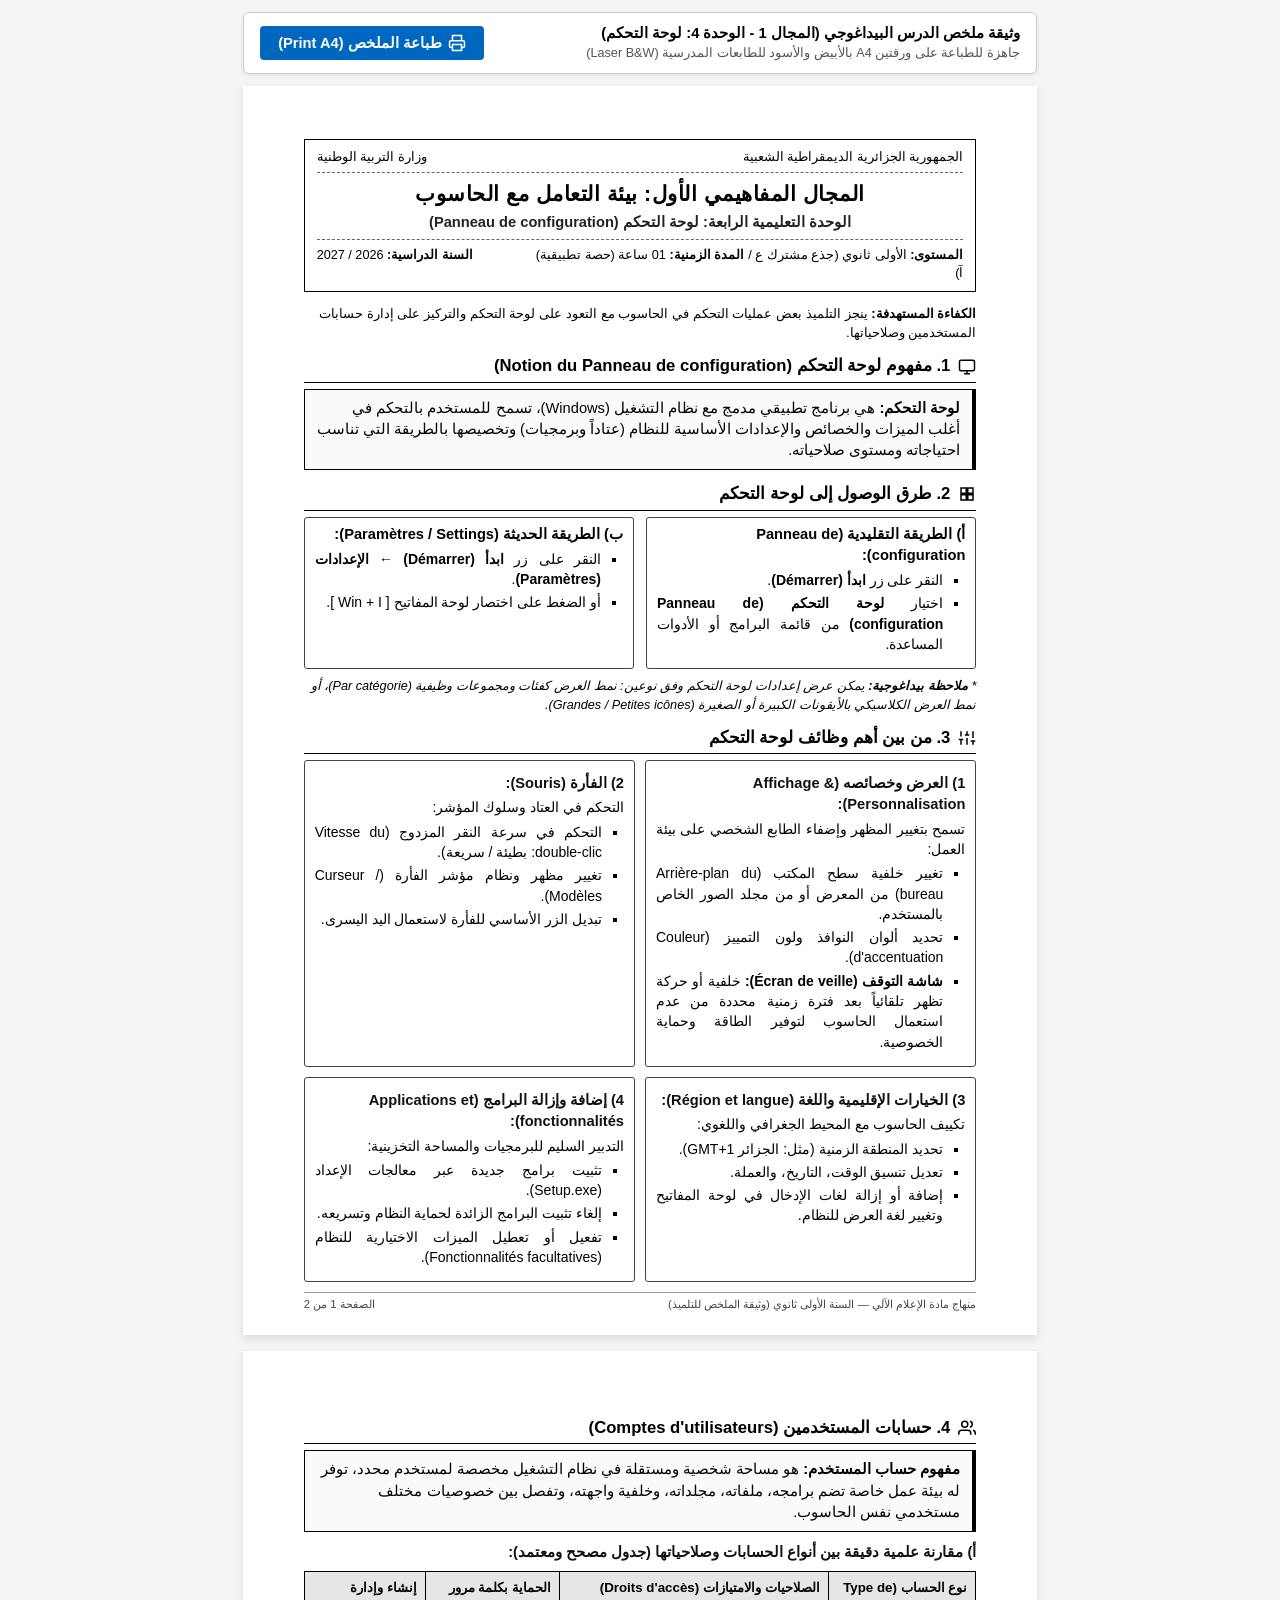
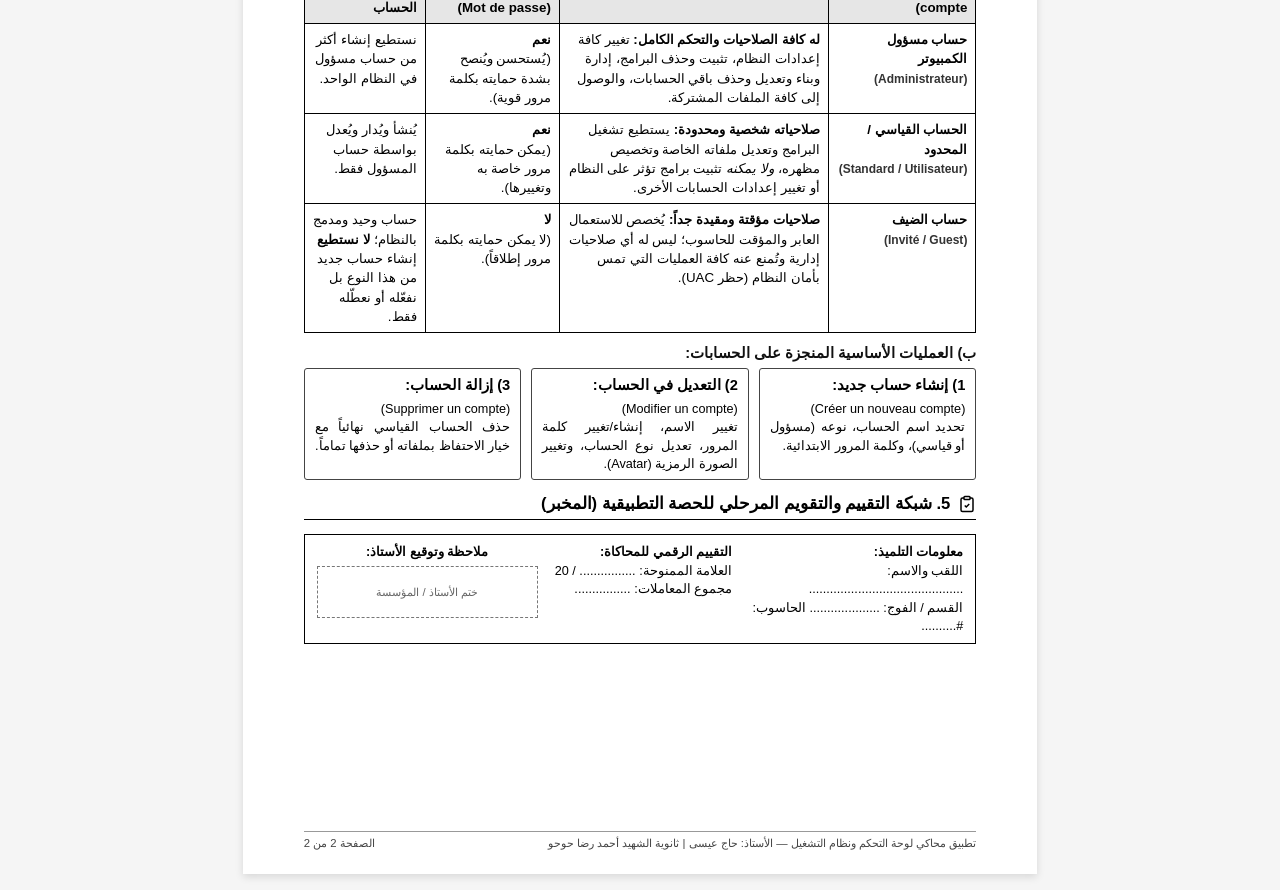
==== summary.html @ 5f7cdded "Major Upgrade: Dynamic Weighted Scoring Engine & 2-Page Printable Summary Sheet (summary.html)" ====
<!DOCTYPE html>
<html lang="ar" dir="rtl">
<head>
    <meta charset="UTF-8">
    <meta name="viewport" content="width=device-width, initial-scale=1.0">
    <title>ملخص الدرس: لوحة التحكم (Panneau de configuration) — السنة الأولى ثانوي</title>
    <style>
        /* Base Screen & Print Typography */
        *, *::before, *::after {
            box-sizing: border-box;
            margin: 0;
            padding: 0;
        }

        body {
            font-family: -apple-system, BlinkMacSystemFont, "Segoe UI", Roboto, "Cairo", "Tahoma", sans-serif;
            font-size: 11pt;
            line-height: 1.45;
            color: #000;
            background: #f5f5f5;
            direction: rtl;
        }

        .no-print-toolbar {
            max-width: 210mm;
            margin: 12px auto;
            padding: 10px 16px;
            background: #fff;
            border: 1px solid #ccc;
            border-radius: 6px;
            display: flex;
            align-items: center;
            justify-content: space-between;
            gap: 12px;
            box-shadow: 0 2px 5px rgba(0,0,0,0.08);
        }

        .btn-print {
            background: #0067C0;
            color: #fff;
            border: none;
            padding: 8px 18px;
            font-size: 11pt;
            font-weight: 600;
            border-radius: 4px;
            cursor: pointer;
            display: inline-flex;
            align-items: center;
            gap: 6px;
        }
        .btn-print:hover {
            background: #005299;
        }

        .page-container {
            width: 210mm;
            min-height: 297mm;
            margin: 0 auto 16px auto;
            background: #fff;
            padding: 14mm 16mm;
            box-shadow: 0 3px 8px rgba(0,0,0,0.12);
            position: relative;
        }

        /* Header Layout */
        .doc-header {
            border: 1.5px solid #000;
            padding: 8px 12px;
            margin-bottom: 12px;
        }

        .header-top {
            display: flex;
            justify-content: space-between;
            align-items: center;
            border-bottom: 1px dashed #666;
            padding-bottom: 6px;
            margin-bottom: 6px;
            font-size: 9.5pt;
        }

        .header-main {
            text-align: center;
        }

        .doc-title {
            font-size: 16pt;
            font-weight: 800;
            letter-spacing: 0.5px;
            margin-bottom: 2px;
        }

        .doc-subtitle {
            font-size: 11pt;
            font-weight: 600;
            color: #222;
        }

        .header-meta {
            display: grid;
            grid-template-columns: 1fr 1fr 1fr;
            margin-top: 6px;
            padding-top: 6px;
            border-top: 1px dashed #666;
            font-size: 9.5pt;
        }

        /* Section Headings */
        h2.sec-title {
            font-size: 12.5pt;
            font-weight: 700;
            border-bottom: 1.5px solid #000;
            padding-bottom: 3px;
            margin: 12px 0 6px 0;
            display: flex;
            align-items: center;
            gap: 8px;
        }

        h2.sec-title svg {
            width: 18px;
            height: 18px;
            flex-shrink: 0;
        }

        h3.sub-title {
            font-size: 11pt;
            font-weight: 700;
            margin: 6px 0 3px 0;
            color: #111;
        }

        p, li {
            font-size: 10.5pt;
            text-align: justify;
        }

        ul {
            list-style-type: square;
            padding-right: 22px;
            margin: 4px 0 8px 0;
        }

        li {
            margin-bottom: 3px;
        }

        /* Clean Laser-Friendly Grid & Boxes */
        .definition-box {
            border: 1px solid #000;
            border-right: 4px solid #000;
            padding: 8px 12px;
            margin-bottom: 10px;
            background: #fafafa;
        }

        .two-cols {
            display: grid;
            grid-template-columns: 1fr 1fr;
            gap: 12px;
            margin-bottom: 8px;
        }

        .bordered-card {
            border: 1px solid #444;
            padding: 6px 10px;
            border-radius: 3px;
        }

        /* High-Contrast B&W Table */
        table.curriculum-table {
            width: 100%;
            border-collapse: collapse;
            margin: 8px 0 10px 0;
            font-size: 10pt;
        }

        table.curriculum-table th,
        table.curriculum-table td {
            border: 1px solid #000;
            padding: 6px 8px;
            text-align: right;
            vertical-align: top;
        }

        table.curriculum-table th {
            background: #e6e6e6;
            font-weight: 700;
            color: #000;
        }

        .highlight-col {
            font-weight: 700;
        }

        .tag-badge {
            display: inline-block;
            border: 1px solid #000;
            padding: 1px 6px;
            font-size: 8.5pt;
            font-weight: bold;
            border-radius: 2px;
            margin-left: 4px;
        }

        /* Evaluation / Stamp Footer Block */
        .eval-footer-box {
            border: 1.5px solid #000;
            margin-top: 14px;
            padding: 8px 12px;
            display: grid;
            grid-template-columns: 1.2fr 1fr 1.2fr;
            gap: 10px;
            font-size: 9.5pt;
        }

        .eval-footer-box div {
            min-height: 52px;
        }

        .page-footer-note {
            position: absolute;
            bottom: 6mm;
            left: 16mm;
            right: 16mm;
            display: flex;
            justify-content: space-between;
            font-size: 8.5pt;
            color: #444;
            border-top: 1px solid #999;
            padding-top: 3px;
        }

        /* Print Media Styles (Max 2 pages A4 portrait strictly) */
        @media print {
            body {
                background: #fff;
                color: #000;
            }
            .no-print-toolbar {
                display: none !important;
            }
            .page-container {
                width: 100% !important;
                min-height: auto !important;
                margin: 0 !important;
                padding: 10mm 12mm !important;
                box-shadow: none !important;
                border: none !important;
            }
            .page-break {
                page-break-before: always !important;
                break-before: page !important;
            }
            @page {
                size: A4 portrait;
                margin: 10mm 12mm;
            }
        }
    </style>
</head>
<body>

    <!-- No-Print Toolbar for Browser Preview -->
    <div class="no-print-toolbar">
        <div>
            <strong>وثيقة ملخص الدرس البيداغوجي (المجال 1 - الوحدة 4: لوحة التحكم)</strong>
            <span style="font-size:9.5pt;color:#555;display:block">جاهزة للطباعة على ورقتين A4 بالأبيض والأسود للطابعات المدرسية (Laser B&W)</span>
        </div>
        <button type="button" class="btn-print" onclick="window.print()">
            <svg width="18" height="18" viewBox="0 0 24 24" fill="none" stroke="currentColor" stroke-width="2">
                <path d="M6 9V2h12v7M6 18H4a2 2 0 01-2-2v-5a2 2 0 012-2h16a2 2 0 012 2v5a2 2 0 01-2 2h-2"/>
                <path d="M6 14h12v8H6z"/>
            </svg>
            طباعة الملخص (Print A4)
        </button>
    </div>

    <!-- ==================== PAGE 1 ==================== -->
    <div class="page-container">

        <!-- Official Header -->
        <header class="doc-header">
            <div class="header-top">
                <span>الجمهورية الجزائرية الديمقراطية الشعبية</span>
                <span>وزارة التربية الوطنية</span>
            </div>
            <div class="header-main">
                <h1 class="doc-title">المجال المفاهيمي الأول: بيئة التعامل مع الحاسوب</h1>
                <div class="doc-subtitle">الوحدة التعليمية الرابعة: لوحة التحكم (Panneau de configuration)</div>
            </div>
            <div class="header-meta">
                <div><strong>المستوى:</strong> الأولى ثانوي (جذع مشترك ع / آ)</div>
                <div style="text-align:center"><strong>المدة الزمنية:</strong> 01 ساعة (حصة تطبيقية)</div>
                <div style="text-align:left"><strong>السنة الدراسية:</strong> 2026 / 2027</div>
            </div>
        </header>

        <!-- Competency -->
        <div style="font-size:10pt;margin-bottom:8px">
            <strong>الكفاءة المستهدفة:</strong> ينجز التلميذ بعض عمليات التحكم في الحاسوب مع التعود على لوحة التحكم والتركيز على إدارة حسابات المستخدمين وصلاحياتها.
        </div>

        <!-- 1. Notion -->
        <h2 class="sec-title">
            <!-- Inline Crisp SVG: Computer Settings -->
            <svg viewBox="0 0 24 24" fill="none" stroke="#000" stroke-width="2">
                <rect x="2" y="3" width="20" height="14" rx="2"/>
                <line x1="8" y1="21" x2="16" y2="21"/>
                <line x1="12" y1="17" x2="12" y2="21"/>
            </svg>
            1. مفهوم لوحة التحكم (Notion du Panneau de configuration)
        </h2>
        <div class="definition-box">
            <strong>لوحة التحكم:</strong> هي برنامج تطبيقي مدمج مع نظام التشغيل (Windows)، تسمح للمستخدم بالتحكم في أغلب الميزات والخصائص والإعدادات الأساسية للنظام (عتاداً وبرمجيات) وتخصيصها بالطريقة التي تناسب احتياجاته ومستوى صلاحياته.
        </div>

        <!-- 2. Ways to access -->
        <h2 class="sec-title">
            <!-- Inline Crisp SVG: Start Menu / Control -->
            <svg viewBox="0 0 24 24" fill="none" stroke="#000" stroke-width="2">
                <path d="M4 4h7v7H4zM13 4h7v7h-7zM4 13h7v7H4zM13 13h7v7h-7z"/>
            </svg>
            2. طرق الوصول إلى لوحة التحكم
        </h2>
        <div class="two-cols">
            <div class="bordered-card">
                <strong>أ) الطريقة التقليدية (Panneau de configuration):</strong>
                <ul>
                    <li>النقر على زر <strong>ابدأ (Démarrer)</strong>.</li>
                    <li>اختيار <strong>لوحة التحكم (Panneau de configuration)</strong> من قائمة البرامج أو الأدوات المساعدة.</li>
                </ul>
            </div>
            <div class="bordered-card">
                <strong>ب) الطريقة الحديثة (Paramètres / Settings):</strong>
                <ul>
                    <li>النقر على زر <strong>ابدأ (Démarrer)</strong> ← <strong>الإعدادات (Paramètres)</strong>.</li>
                    <li>أو الضغط على اختصار لوحة المفاتيح <bdi dir="ltr">[ Win + I ]</bdi>.</li>
                </ul>
            </div>
        </div>
        <div style="font-size:9.5pt;font-style:italic;margin-bottom:8px">
            * <strong>ملاحظة بيداغوجية:</strong> يمكن عرض إعدادات لوحة التحكم وفق نوعين: نمط العرض كفئات ومجموعات وظيفية (Par catégorie)، أو نمط العرض الكلاسيكي بالأيقونات الكبيرة أو الصغيرة (Grandes / Petites icônes).
        </div>

        <!-- 3. Main Functions -->
        <h2 class="sec-title">
            <!-- Inline Crisp SVG: Sliders / Tuning -->
            <svg viewBox="0 0 24 24" fill="none" stroke="#000" stroke-width="2">
                <line x1="4" y1="21" x2="4" y2="14"/><line x1="4" y1="10" x2="4" y2="3"/>
                <line x1="12" y1="21" x2="12" y2="12"/><line x1="12" y1="8" x2="12" y2="3"/>
                <line x1="20" y1="21" x2="20" y2="16"/><line x1="20" y1="12" x2="20" y2="3"/>
                <line x1="1" y1="14" x2="7" y2="14"/><line x1="9" y1="8" x2="15" y2="8"/>
                <line x1="17" y1="16" x2="23" y2="16"/>
            </svg>
            3. من بين أهم وظائف لوحة التحكم
        </h2>

        <div style="display:grid;grid-template-columns:1fr 1fr;gap:10px">
            <div class="bordered-card">
                <h3 class="sub-title">1) العرض وخصائصه (Affichage & Personnalisation):</h3>
                <p>تسمح بتغيير المظهر وإضفاء الطابع الشخصي على بيئة العمل:</p>
                <ul>
                    <li>تغيير خلفية سطح المكتب (Arrière-plan du bureau) من المعرض أو من مجلد الصور الخاص بالمستخدم.</li>
                    <li>تحديد ألوان النوافذ ولون التمييز (Couleur d'accentuation).</li>
                    <li><strong>شاشة التوقف (Écran de veille):</strong> خلفية أو حركة تظهر تلقائياً بعد فترة زمنية محددة من عدم استعمال الحاسوب لتوفير الطاقة وحماية الخصوصية.</li>
                </ul>
            </div>

            <div class="bordered-card">
                <h3 class="sub-title">2) الفأرة (Souris):</h3>
                <p>التحكم في العتاد وسلوك المؤشر:</p>
                <ul>
                    <li>التحكم في سرعة النقر المزدوج (Vitesse du double-clic: بطيئة / سريعة).</li>
                    <li>تغيير مظهر ونظام مؤشر الفأرة (Curseur / Modèles).</li>
                    <li>تبديل الزر الأساسي للفأرة لاستعمال اليد اليسرى.</li>
                </ul>
            </div>

            <div class="bordered-card">
                <h3 class="sub-title">3) الخيارات الإقليمية واللغة (Région et langue):</h3>
                <p>تكييف الحاسوب مع المحيط الجغرافي واللغوي:</p>
                <ul>
                    <li>تحديد المنطقة الزمنية (مثل: الجزائر <bdi dir="ltr">GMT+1</bdi>).</li>
                    <li>تعديل تنسيق الوقت، التاريخ، والعملة.</li>
                    <li>إضافة أو إزالة لغات الإدخال في لوحة المفاتيح وتغيير لغة العرض للنظام.</li>
                </ul>
            </div>

            <div class="bordered-card">
                <h3 class="sub-title">4) إضافة وإزالة البرامج (Applications et fonctionnalités):</h3>
                <p>التدبير السليم للبرمجيات والمساحة التخزينية:</p>
                <ul>
                    <li>تثبيت برامج جديدة عبر معالجات الإعداد (<bdi dir="ltr">Setup.exe</bdi>).</li>
                    <li>إلغاء تثبيت البرامج الزائدة لحماية النظام وتسريعه.</li>
                    <li>تفعيل أو تعطيل الميزات الاختيارية للنظام (Fonctionnalités facultatives).</li>
                </ul>
            </div>
        </div>

        <div class="page-footer-note">
            <span>منهاج مادة الإعلام الآلي — السنة الأولى ثانوي (وثيقة الملخص للتلميذ)</span>
            <span>الصفحة 1 من 2</span>
        </div>
    </div>

    <!-- ==================== PAGE 2 ==================== -->
    <div class="page-container page-break">

        <!-- 4. User Accounts (Core of Algerian 1AS Curriculum) -->
        <h2 class="sec-title">
            <!-- Inline Crisp SVG: Users Group -->
            <svg viewBox="0 0 24 24" fill="none" stroke="#000" stroke-width="2">
                <path d="M17 21v-2a4 4 0 00-4-4H5a4 4 0 00-4 4v2"/>
                <circle cx="9" cy="7" r="4"/>
                <path d="M23 21v-2a4 4 0 00-3-3.87"/>
                <path d="M16 3.13a4 4 0 010 7.75"/>
            </svg>
            4. حسابات المستخدمين (Comptes d'utilisateurs)
        </h2>
        <div class="definition-box">
            <strong>مفهوم حساب المستخدم:</strong> هو مساحة شخصية ومستقلة في نظام التشغيل مخصصة لمستخدم محدد، توفر له بيئة عمل خاصة تضم برامجه، ملفاته، مجلداته، وخلفية واجهته، وتفصل بين خصوصيات مختلف مستخدمي نفس الحاسوب.
        </div>

        <h3 class="sub-title">أ) مقارنة علمية دقيقة بين أنواع الحسابات وصلاحياتها (جدول مصحح ومعتمد):</h3>
        <table class="curriculum-table">
            <thead>
                <tr>
                    <th style="width:22%">نوع الحساب (Type de compte)</th>
                    <th style="width:40%">الصلاحيات والامتيازات (Droits d'accès)</th>
                    <th style="width:20%">الحماية بكلمة مرور (Mot de passe)</th>
                    <th style="width:18%">إنشاء وإدارة الحساب</th>
                </tr>
            </thead>
            <tbody>
                <tr>
                    <td class="highlight-col">
                        <strong>حساب مسؤول الكمبيوتر</strong><br>
                        <span style="font-size:9pt;color:#333">(Administrateur)</span>
                    </td>
                    <td>
                        <strong>له كافة الصلاحيات والتحكم الكامل:</strong>
                        تغيير كافة إعدادات النظام، تثبيت وحذف البرامج، إدارة وبناء وتعديل وحذف باقي الحسابات، والوصول إلى كافة الملفات المشتركة.
                    </td>
                    <td>
                        <strong>نعم</strong><br>
                        (يُستحسن ويُنصح بشدة حمايته بكلمة مرور قوية).
                    </td>
                    <td>
                        نستطيع إنشاء أكثر من حساب مسؤول في النظام الواحد.
                    </td>
                </tr>
                <tr>
                    <td class="highlight-col">
                        <strong>الحساب القياسي / المحدود</strong><br>
                        <span style="font-size:9pt;color:#333">(Standard / Utilisateur)</span>
                    </td>
                    <td>
                        <strong>صلاحياته شخصية ومحدودة:</strong>
                        يستطيع تشغيل البرامج وتعديل ملفاته الخاصة وتخصيص مظهره، <em>ولا يمكنه</em> تثبيت برامج تؤثر على النظام أو تغيير إعدادات الحسابات الأخرى.
                    </td>
                    <td>
                        <strong>نعم</strong><br>
                        (يمكن حمايته بكلمة مرور خاصة به وتغييرها).
                    </td>
                    <td>
                        يُنشأ ويُدار ويُعدل بواسطة حساب المسؤول فقط.
                    </td>
                </tr>
                <tr>
                    <td class="highlight-col">
                        <strong>حساب الضيف</strong><br>
                        <span style="font-size:9pt;color:#333">(Invité / Guest)</span>
                    </td>
                    <td>
                        <strong>صلاحيات مؤقتة ومقيدة جداً:</strong>
                        يُخصص للاستعمال العابر والمؤقت للحاسوب؛ ليس له أي صلاحيات إدارية وتُمنع عنه كافة العمليات التي تمس بأمان النظام (حظر <bdi dir="ltr">UAC</bdi>).
                    </td>
                    <td>
                        <strong>لا</strong><br>
                        (لا يمكن حمايته بكلمة مرور إطلاقاً).
                    </td>
                    <td>
                        حساب وحيد ومدمج بالنظام؛ <strong>لا نستطيع</strong> إنشاء حساب جديد من هذا النوع بل نفعّله أو نعطّله فقط.
                    </td>
                </tr>
            </tbody>
        </table>

        <!-- Operations on accounts -->
        <h3 class="sub-title">ب) العمليات الأساسية المنجزة على الحسابات:</h3>
        <div style="display:grid;grid-template-columns:1fr 1fr 1fr;gap:10px;margin-bottom:12px">
            <div class="bordered-card">
                <strong>1) إنشاء حساب جديد:</strong>
                <p style="font-size:9.5pt;margin-top:4px">
                    <bdi dir="ltr">(Créer un nouveau compte)</bdi><br>
                    تحديد اسم الحساب، نوعه (مسؤول أو قياسي)، وكلمة المرور الابتدائية.
                </p>
            </div>
            <div class="bordered-card">
                <strong>2) التعديل في الحساب:</strong>
                <p style="font-size:9.5pt;margin-top:4px">
                    <bdi dir="ltr">(Modifier un compte)</bdi><br>
                    تغيير الاسم، إنشاء/تغيير كلمة المرور، تعديل نوع الحساب، وتغيير الصورة الرمزية (<bdi dir="ltr">Avatar</bdi>).
                </p>
            </div>
            <div class="bordered-card">
                <strong>3) إزالة الحساب:</strong>
                <p style="font-size:9.5pt;margin-top:4px">
                    <bdi dir="ltr">(Supprimer un compte)</bdi><br>
                    حذف الحساب القياسي نهائياً مع خيار الاحتفاظ بملفاته أو حذفها تماماً.
                </p>
            </div>
        </div>

        <!-- 5. Evaluation / Laboratory Activity Stub -->
        <h2 class="sec-title">
            <!-- Inline Crisp SVG: Evaluation Clipboard -->
            <svg viewBox="0 0 24 24" fill="none" stroke="#000" stroke-width="2">
                <path d="M16 4h2a2 2 0 012 2v14a2 2 0 01-2 2H6a2 2 0 01-2-2V6a2 2 0 012-2h2"/>
                <rect x="8" y="2" width="8" height="4" rx="1"/>
                <path d="M9 14l2 2 4-4"/>
            </svg>
            5. شبكة التقييم والتقويم المرحلي للحصة التطبيقية (المخبر)
        </h2>

        <div class="eval-footer-box">
            <div>
                <strong>معلومات التلميذ:</strong><br>
                <span>اللقب والاسم: ............................................</span><br>
                <span>القسم / الفوج: .................... الحاسوب: #..........</span>
            </div>
            <div>
                <strong>التقييم الرقمي للمحاكاة:</strong><br>
                <span>العلامة الممنوحة: ................ / 20</span><br>
                <span>مجموع المعاملات: ................</span>
            </div>
            <div style="text-align:center">
                <strong>ملاحظة وتوقيع الأستاذ:</strong><br>
                <div style="border:1px dashed #777;height:38px;margin-top:4px;display:flex;align-items:center;justify-content:center;color:#666;font-size:8.5pt">
                    ختم الأستاذ / المؤسسة
                </div>
            </div>
        </div>

        <div class="page-footer-note">
            <span>تطبيق محاكي لوحة التحكم ونظام التشغيل — الأستاذ: حاج عيسى | ثانوية الشهيد أحمد رضا حوحو</span>
            <span>الصفحة 2 من 2</span>
        </div>

    </div>

</body>
</html>
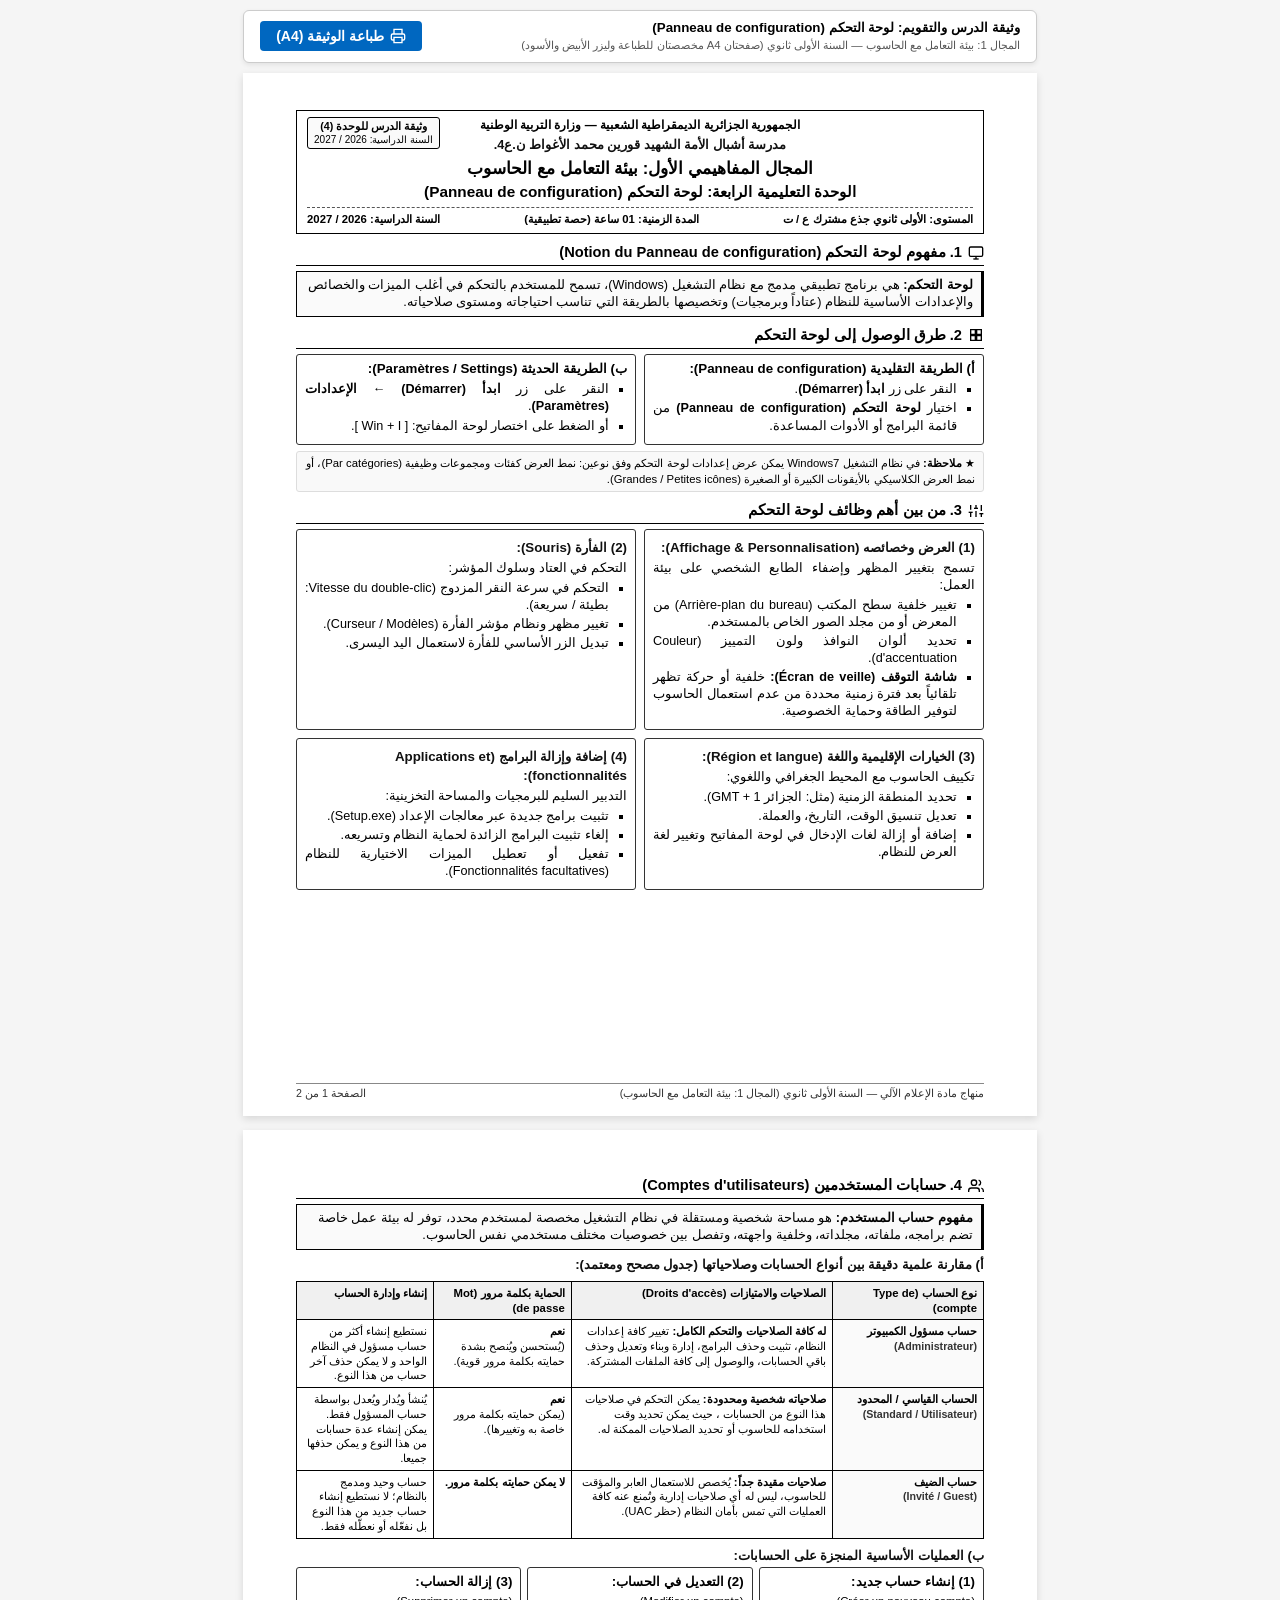
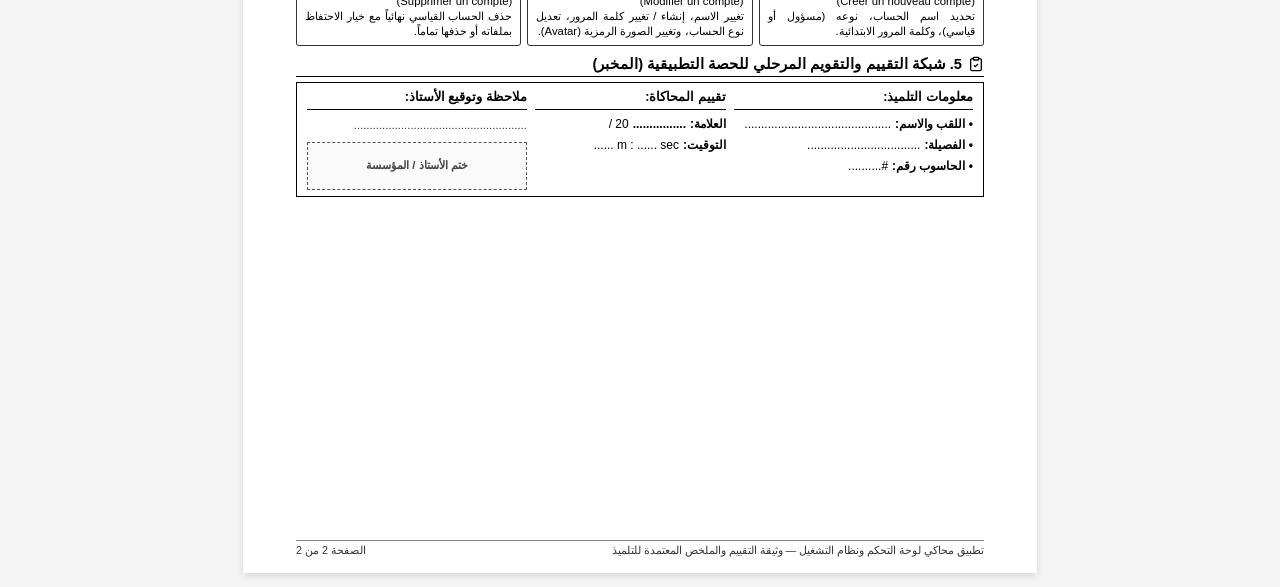
==== commit 2e25952f: "feat(pedagogy): replace final report with official 2-page curriculum sheet and instant zero-prompt d" ====
--- a/summary.html
+++ b/summary.html
@@ -3,7 +3,7 @@
 <head>
     <meta charset="UTF-8">
     <meta name="viewport" content="width=device-width, initial-scale=1.0">
-    <title>ملخص الدرس: لوحة التحكم (Panneau de configuration) — السنة الأولى ثانوي</title>
+    <title>وثيقة الدرس للوحدة (4): لوحة التحكم (Panneau de configuration) — السنة الأولى ثانوي</title>
     <style>
         /* Base Screen & Print Typography */
         *, *::before, *::after {
@@ -14,8 +14,8 @@
 
         body {
             font-family: -apple-system, BlinkMacSystemFont, "Segoe UI", Roboto, "Cairo", "Tahoma", sans-serif;
-            font-size: 11pt;
-            line-height: 1.45;
+            font-size: 10pt;
+            line-height: 1.4;
             color: #000;
             background: #f5f5f5;
             direction: rtl;
@@ -23,8 +23,8 @@
 
         .no-print-toolbar {
             max-width: 210mm;
-            margin: 12px auto;
-            padding: 10px 16px;
+            margin: 10px auto;
+            padding: 8px 16px;
             background: #fff;
             border: 1px solid #ccc;
             border-radius: 6px;
@@ -39,8 +39,8 @@
             background: #0067C0;
             color: #fff;
             border: none;
-            padding: 8px 18px;
-            font-size: 11pt;
+            padding: 7px 16px;
+            font-size: 10.5pt;
             font-weight: 600;
             border-radius: 4px;
             cursor: pointer;
@@ -54,207 +54,288 @@
 
         .page-container {
             width: 210mm;
-            min-height: 297mm;
-            margin: 0 auto 16px auto;
+            height: 276mm;
+            max-height: 276mm;
+            margin: 0 auto 14px auto;
             background: #fff;
-            padding: 14mm 16mm;
+            padding: 10mm 14mm;
             box-shadow: 0 3px 8px rgba(0,0,0,0.12);
             position: relative;
+            box-sizing: border-box;
+            overflow: hidden;
         }
 
         /* Header Layout */
         .doc-header {
             border: 1.5px solid #000;
-            padding: 8px 12px;
-            margin-bottom: 12px;
+            padding: 6px 10px;
+            margin-bottom: 8px;
+            position: relative;
         }
 
         .header-top {
             display: flex;
             justify-content: space-between;
             align-items: center;
-            border-bottom: 1px dashed #666;
-            padding-bottom: 6px;
-            margin-bottom: 6px;
+            font-size: 9pt;
+            font-weight: 700;
+            margin-bottom: 3px;
+        }
+
+        .header-institution {
+            text-align: center;
             font-size: 9.5pt;
+            font-weight: 700;
+            color: #111;
+            margin-bottom: 2px;
         }
 
         .header-main {
             text-align: center;
+            margin: 2px 0;
         }
 
         .doc-title {
-            font-size: 16pt;
+            font-size: 12.5pt;
             font-weight: 800;
-            letter-spacing: 0.5px;
-            margin-bottom: 2px;
+            margin-bottom: 1px;
+            color: #000;
         }
 
         .doc-subtitle {
-            font-size: 11pt;
+            font-size: 11.5pt;
+            font-weight: 800;
+            color: #000;
+        }
+
+        .header-meta {
+            display: flex;
+            justify-content: space-between;
+            align-items: center;
+            margin-top: 4px;
+            padding-top: 4px;
+            border-top: 1px dashed #555;
+            font-size: 8.5pt;
             font-weight: 600;
-            color: #222;
-        }
-
-        .header-meta {
-            display: grid;
-            grid-template-columns: 1fr 1fr 1fr;
-            margin-top: 6px;
-            padding-top: 6px;
-            border-top: 1px dashed #666;
-            font-size: 9.5pt;
+        }
+
+        .header-badge-box {
+            position: absolute;
+            top: 6px;
+            left: 10px;
+            border: 1px solid #000;
+            padding: 2px 6px;
+            font-size: 8pt;
+            font-weight: bold;
+            background: #fafafa;
+            text-align: center;
+            line-height: 1.25;
+            border-radius: 3px;
         }
 
         /* Section Headings */
         h2.sec-title {
-            font-size: 12.5pt;
+            font-size: 11pt;
+            font-weight: 800;
+            border-bottom: 1.5px solid #000;
+            padding-bottom: 2px;
+            margin: 8px 0 5px 0;
+            display: flex;
+            align-items: center;
+            gap: 6px;
+        }
+
+        h2.sec-title svg {
+            width: 16px;
+            height: 16px;
+            flex-shrink: 0;
+        }
+
+        h3.sub-title {
+            font-size: 10pt;
             font-weight: 700;
-            border-bottom: 1.5px solid #000;
-            padding-bottom: 3px;
-            margin: 12px 0 6px 0;
-            display: flex;
-            align-items: center;
-            gap: 8px;
-        }
-
-        h2.sec-title svg {
-            width: 18px;
-            height: 18px;
-            flex-shrink: 0;
-        }
-
-        h3.sub-title {
-            font-size: 11pt;
-            font-weight: 700;
-            margin: 6px 0 3px 0;
+            margin: 4px 0 2px 0;
             color: #111;
         }
 
         p, li {
-            font-size: 10.5pt;
+            font-size: 9.5pt;
             text-align: justify;
+            line-height: 1.35;
         }
 
         ul {
             list-style-type: square;
-            padding-right: 22px;
-            margin: 4px 0 8px 0;
+            padding-right: 18px;
+            margin: 3px 0 4px 0;
         }
 
         li {
-            margin-bottom: 3px;
+            margin-bottom: 2px;
         }
 
         /* Clean Laser-Friendly Grid & Boxes */
         .definition-box {
             border: 1px solid #000;
-            border-right: 4px solid #000;
-            padding: 8px 12px;
-            margin-bottom: 10px;
+            border-right: 3.5px solid #000;
+            padding: 5px 8px;
+            margin-bottom: 6px;
             background: #fafafa;
+            font-size: 9.5pt;
+            line-height: 1.35;
         }
 
         .two-cols {
             display: grid;
             grid-template-columns: 1fr 1fr;
-            gap: 12px;
-            margin-bottom: 8px;
+            gap: 8px;
+            margin-bottom: 6px;
         }
 
         .bordered-card {
-            border: 1px solid #444;
-            padding: 6px 10px;
+            border: 1px solid #333;
+            padding: 5px 8px;
             border-radius: 3px;
+            background: #fff;
+        }
+
+        .functions-grid {
+            display: grid;
+            grid-template-columns: 1fr 1fr;
+            gap: 8px;
         }
 
         /* High-Contrast B&W Table */
         table.curriculum-table {
             width: 100%;
             border-collapse: collapse;
-            margin: 8px 0 10px 0;
-            font-size: 10pt;
+            margin: 6px 0 8px 0;
+            font-size: 8.5pt;
+            line-height: 1.3;
         }
 
         table.curriculum-table th,
         table.curriculum-table td {
             border: 1px solid #000;
-            padding: 6px 8px;
+            padding: 4px 6px;
             text-align: right;
             vertical-align: top;
         }
 
         table.curriculum-table th {
-            background: #e6e6e6;
-            font-weight: 700;
+            background: #f0f0f0;
+            font-weight: 800;
             color: #000;
         }
 
         .highlight-col {
             font-weight: 700;
-        }
-
-        .tag-badge {
-            display: inline-block;
-            border: 1px solid #000;
-            padding: 1px 6px;
+            background: #fafafa;
+        }
+
+        /* Accounts Operations 3-cols */
+        .operations-grid {
+            display: grid;
+            grid-template-columns: 1fr 1fr 1fr;
+            gap: 6px;
+            margin-bottom: 8px;
+        }
+
+        /* Evaluation Block (Section 5) */
+        .eval-grid-container {
+            border: 1.5px solid #000;
+            padding: 6px 10px;
+            display: grid;
+            grid-template-columns: 1.25fr 1fr 1.15fr;
+            gap: 8px;
+            font-size: 9pt;
+            background: #fff;
+        }
+
+        .eval-col {
+            display: flex;
+            flex-direction: column;
+            gap: 4px;
+        }
+
+        .eval-col-title {
+            font-weight: 800;
+            font-size: 9.5pt;
+            border-bottom: 1px solid #000;
+            padding-bottom: 2px;
+            margin-bottom: 2px;
+        }
+
+        .eval-field-row {
+            display: flex;
+            align-items: center;
+            gap: 4px;
+            font-size: 9pt;
+        }
+
+        .eval-stamp-box {
+            border: 1px dashed #555;
+            height: 48px;
+            margin-top: 4px;
+            display: flex;
+            align-items: center;
+            justify-content: center;
+            color: #444;
             font-size: 8.5pt;
-            font-weight: bold;
-            border-radius: 2px;
-            margin-left: 4px;
-        }
-
-        /* Evaluation / Stamp Footer Block */
-        .eval-footer-box {
-            border: 1.5px solid #000;
-            margin-top: 14px;
-            padding: 8px 12px;
-            display: grid;
-            grid-template-columns: 1.2fr 1fr 1.2fr;
-            gap: 10px;
-            font-size: 9.5pt;
-        }
-
-        .eval-footer-box div {
-            min-height: 52px;
+            font-weight: 600;
+            background: #fafafa;
         }
 
         .page-footer-note {
             position: absolute;
-            bottom: 6mm;
-            left: 16mm;
-            right: 16mm;
+            bottom: 4mm;
+            left: 14mm;
+            right: 14mm;
             display: flex;
             justify-content: space-between;
-            font-size: 8.5pt;
-            color: #444;
-            border-top: 1px solid #999;
-            padding-top: 3px;
-        }
-
-        /* Print Media Styles (Max 2 pages A4 portrait strictly) */
+            font-size: 8pt;
+            color: #333;
+            border-top: 1px solid #888;
+            padding-top: 2px;
+        }
+
+        /* Print Media Styles (Strictly 2 pages A4 portrait) */
+        @page {
+            size: A4 portrait;
+            margin: 8mm 10mm;
+        }
+
         @media print {
-            body {
-                background: #fff;
-                color: #000;
+            html, body {
+                background: #fff !important;
+                margin: 0 !important;
+                padding: 0 !important;
+                width: 100% !important;
             }
             .no-print-toolbar {
                 display: none !important;
             }
             .page-container {
                 width: 100% !important;
-                min-height: auto !important;
+                height: 276mm !important;
+                max-height: 276mm !important;
                 margin: 0 !important;
-                padding: 10mm 12mm !important;
+                padding: 0 !important;
                 box-shadow: none !important;
                 border: none !important;
+                page-break-inside: avoid !important;
+                break-inside: avoid !important;
+                overflow: hidden !important;
+                box-sizing: border-box !important;
             }
             .page-break {
                 page-break-before: always !important;
                 break-before: page !important;
             }
-            @page {
-                size: A4 portrait;
-                margin: 10mm 12mm;
+            .page-footer-note {
+                bottom: 2mm !important;
+                left: 0 !important;
+                right: 0 !important;
             }
         }
     </style>
@@ -264,15 +345,15 @@
     <!-- No-Print Toolbar for Browser Preview -->
     <div class="no-print-toolbar">
         <div>
-            <strong>وثيقة ملخص الدرس البيداغوجي (المجال 1 - الوحدة 4: لوحة التحكم)</strong>
-            <span style="font-size:9.5pt;color:#555;display:block">جاهزة للطباعة على ورقتين A4 بالأبيض والأسود للطابعات المدرسية (Laser B&W)</span>
+            <strong>وثيقة الدرس والتقويم: لوحة التحكم (Panneau de configuration)</strong>
+            <span style="font-size:8.5pt;color:#555;display:block">المجال 1: بيئة التعامل مع الحاسوب — السنة الأولى ثانوي (صفحتان A4 مخصصتان للطباعة وليزر الأبيض والأسود)</span>
         </div>
         <button type="button" class="btn-print" onclick="window.print()">
-            <svg width="18" height="18" viewBox="0 0 24 24" fill="none" stroke="currentColor" stroke-width="2">
+            <svg width="16" height="16" viewBox="0 0 24 24" fill="none" stroke="currentColor" stroke-width="2">
                 <path d="M6 9V2h12v7M6 18H4a2 2 0 01-2-2v-5a2 2 0 012-2h16a2 2 0 012 2v5a2 2 0 01-2 2h-2"/>
                 <path d="M6 14h12v8H6z"/>
             </svg>
-            طباعة الملخص (Print A4)
+            طباعة الوثيقة (A4)
         </button>
     </div>
 
@@ -281,29 +362,30 @@
 
         <!-- Official Header -->
         <header class="doc-header">
+            <div class="header-badge-box">
+                <div>وثيقة الدرس للوحدة (4)</div>
+                <div style="font-size:7.5pt;font-weight:normal">السنة الدراسية: <span class="val-academic-year">2026 / 2027</span></div>
+            </div>
+
             <div class="header-top">
-                <span>الجمهورية الجزائرية الديمقراطية الشعبية</span>
-                <span>وزارة التربية الوطنية</span>
+                <span style="margin-right:auto;margin-left:auto">الجمهورية الجزائرية الديمقراطية الشعبية — وزارة التربية الوطنية</span>
+            </div>
+            <div class="header-institution">
+                <span class="val-institution-name">مدرسة أشبال الأمة الشهيد قورين محمد الأغواط ن.ع4.</span>
             </div>
             <div class="header-main">
-                <h1 class="doc-title">المجال المفاهيمي الأول: بيئة التعامل مع الحاسوب</h1>
+                <div class="doc-title">المجال المفاهيمي الأول: بيئة التعامل مع الحاسوب</div>
                 <div class="doc-subtitle">الوحدة التعليمية الرابعة: لوحة التحكم (Panneau de configuration)</div>
             </div>
             <div class="header-meta">
-                <div><strong>المستوى:</strong> الأولى ثانوي (جذع مشترك ع / آ)</div>
-                <div style="text-align:center"><strong>المدة الزمنية:</strong> 01 ساعة (حصة تطبيقية)</div>
-                <div style="text-align:left"><strong>السنة الدراسية:</strong> 2026 / 2027</div>
+                <div><strong>المستوى:</strong> الأولى ثانوي جذع مشترك ع / ت</div>
+                <div><strong>المدة الزمنية:</strong> 01 ساعة (حصة تطبيقية)</div>
+                <div><strong>السنة الدراسية:</strong> <span class="val-academic-year">2026 / 2027</span></div>
             </div>
         </header>
-
-        <!-- Competency -->
-        <div style="font-size:10pt;margin-bottom:8px">
-            <strong>الكفاءة المستهدفة:</strong> ينجز التلميذ بعض عمليات التحكم في الحاسوب مع التعود على لوحة التحكم والتركيز على إدارة حسابات المستخدمين وصلاحياتها.
-        </div>
 
         <!-- 1. Notion -->
         <h2 class="sec-title">
-            <!-- Inline Crisp SVG: Computer Settings -->
             <svg viewBox="0 0 24 24" fill="none" stroke="#000" stroke-width="2">
                 <rect x="2" y="3" width="20" height="14" rx="2"/>
                 <line x1="8" y1="21" x2="16" y2="21"/>
@@ -317,7 +399,6 @@
 
         <!-- 2. Ways to access -->
         <h2 class="sec-title">
-            <!-- Inline Crisp SVG: Start Menu / Control -->
             <svg viewBox="0 0 24 24" fill="none" stroke="#000" stroke-width="2">
                 <path d="M4 4h7v7H4zM13 4h7v7h-7zM4 13h7v7H4zM13 13h7v7h-7z"/>
             </svg>
@@ -335,17 +416,16 @@
                 <strong>ب) الطريقة الحديثة (Paramètres / Settings):</strong>
                 <ul>
                     <li>النقر على زر <strong>ابدأ (Démarrer)</strong> ← <strong>الإعدادات (Paramètres)</strong>.</li>
-                    <li>أو الضغط على اختصار لوحة المفاتيح <bdi dir="ltr">[ Win + I ]</bdi>.</li>
+                    <li>أو الضغط على اختصار لوحة المفاتيح: <bdi dir="ltr">[ Win + I ]</bdi>.</li>
                 </ul>
             </div>
         </div>
-        <div style="font-size:9.5pt;font-style:italic;margin-bottom:8px">
-            * <strong>ملاحظة بيداغوجية:</strong> يمكن عرض إعدادات لوحة التحكم وفق نوعين: نمط العرض كفئات ومجموعات وظيفية (Par catégorie)، أو نمط العرض الكلاسيكي بالأيقونات الكبيرة أو الصغيرة (Grandes / Petites icônes).
+        <div style="font-size:8.5pt;background:#f9f9f9;border:1px solid #ddd;padding:4px 8px;border-radius:3px;margin-bottom:6px">
+            ★ <strong>ملاحظة:</strong> في نظام التشغيل Windows7 يمكن عرض إعدادات لوحة التحكم وفق نوعين: نمط العرض كفئات ومجموعات وظيفية (Par catégories)، أو نمط العرض الكلاسيكي بالأيقونات الكبيرة أو الصغيرة (Grandes / Petites icônes).
         </div>
 
         <!-- 3. Main Functions -->
         <h2 class="sec-title">
-            <!-- Inline Crisp SVG: Sliders / Tuning -->
             <svg viewBox="0 0 24 24" fill="none" stroke="#000" stroke-width="2">
                 <line x1="4" y1="21" x2="4" y2="14"/><line x1="4" y1="10" x2="4" y2="3"/>
                 <line x1="12" y1="21" x2="12" y2="12"/><line x1="12" y1="8" x2="12" y2="3"/>
@@ -356,9 +436,9 @@
             3. من بين أهم وظائف لوحة التحكم
         </h2>
 
-        <div style="display:grid;grid-template-columns:1fr 1fr;gap:10px">
-            <div class="bordered-card">
-                <h3 class="sub-title">1) العرض وخصائصه (Affichage & Personnalisation):</h3>
+        <div class="functions-grid">
+            <div class="bordered-card">
+                <h3 class="sub-title">(1) العرض وخصائصه (Affichage & Personnalisation):</h3>
                 <p>تسمح بتغيير المظهر وإضفاء الطابع الشخصي على بيئة العمل:</p>
                 <ul>
                     <li>تغيير خلفية سطح المكتب (Arrière-plan du bureau) من المعرض أو من مجلد الصور الخاص بالمستخدم.</li>
@@ -368,7 +448,7 @@
             </div>
 
             <div class="bordered-card">
-                <h3 class="sub-title">2) الفأرة (Souris):</h3>
+                <h3 class="sub-title">(2) الفأرة (Souris):</h3>
                 <p>التحكم في العتاد وسلوك المؤشر:</p>
                 <ul>
                     <li>التحكم في سرعة النقر المزدوج (Vitesse du double-clic: بطيئة / سريعة).</li>
@@ -378,17 +458,17 @@
             </div>
 
             <div class="bordered-card">
-                <h3 class="sub-title">3) الخيارات الإقليمية واللغة (Région et langue):</h3>
+                <h3 class="sub-title">(3) الخيارات الإقليمية واللغة (Région et langue):</h3>
                 <p>تكييف الحاسوب مع المحيط الجغرافي واللغوي:</p>
                 <ul>
-                    <li>تحديد المنطقة الزمنية (مثل: الجزائر <bdi dir="ltr">GMT+1</bdi>).</li>
+                    <li>تحديد المنطقة الزمنية (مثل: الجزائر <bdi dir="ltr">GMT + 1</bdi>).</li>
                     <li>تعديل تنسيق الوقت، التاريخ، والعملة.</li>
                     <li>إضافة أو إزالة لغات الإدخال في لوحة المفاتيح وتغيير لغة العرض للنظام.</li>
                 </ul>
             </div>
 
             <div class="bordered-card">
-                <h3 class="sub-title">4) إضافة وإزالة البرامج (Applications et fonctionnalités):</h3>
+                <h3 class="sub-title">(4) إضافة وإزالة البرامج (Applications et fonctionnalités):</h3>
                 <p>التدبير السليم للبرمجيات والمساحة التخزينية:</p>
                 <ul>
                     <li>تثبيت برامج جديدة عبر معالجات الإعداد (<bdi dir="ltr">Setup.exe</bdi>).</li>
@@ -399,7 +479,7 @@
         </div>
 
         <div class="page-footer-note">
-            <span>منهاج مادة الإعلام الآلي — السنة الأولى ثانوي (وثيقة الملخص للتلميذ)</span>
+            <span>منهاج مادة الإعلام الآلي — السنة الأولى ثانوي (المجال 1: بيئة التعامل مع الحاسوب)</span>
             <span>الصفحة 1 من 2</span>
         </div>
     </div>
@@ -407,9 +487,8 @@
     <!-- ==================== PAGE 2 ==================== -->
     <div class="page-container page-break">
 
-        <!-- 4. User Accounts (Core of Algerian 1AS Curriculum) -->
+        <!-- 4. User Accounts -->
         <h2 class="sec-title">
-            <!-- Inline Crisp SVG: Users Group -->
             <svg viewBox="0 0 24 24" fill="none" stroke="#000" stroke-width="2">
                 <path d="M17 21v-2a4 4 0 00-4-4H5a4 4 0 00-4 4v2"/>
                 <circle cx="9" cy="7" r="4"/>
@@ -427,16 +506,16 @@
             <thead>
                 <tr>
                     <th style="width:22%">نوع الحساب (Type de compte)</th>
-                    <th style="width:40%">الصلاحيات والامتيازات (Droits d'accès)</th>
+                    <th style="width:38%">الصلاحيات والامتيازات (Droits d'accès)</th>
                     <th style="width:20%">الحماية بكلمة مرور (Mot de passe)</th>
-                    <th style="width:18%">إنشاء وإدارة الحساب</th>
+                    <th style="width:20%">إنشاء وإدارة الحساب</th>
                 </tr>
             </thead>
             <tbody>
                 <tr>
                     <td class="highlight-col">
                         <strong>حساب مسؤول الكمبيوتر</strong><br>
-                        <span style="font-size:9pt;color:#333">(Administrateur)</span>
+                        <span style="font-size:8pt;color:#333">(Administrateur)</span>
                     </td>
                     <td>
                         <strong>له كافة الصلاحيات والتحكم الكامل:</strong>
@@ -447,41 +526,40 @@
                         (يُستحسن ويُنصح بشدة حمايته بكلمة مرور قوية).
                     </td>
                     <td>
-                        نستطيع إنشاء أكثر من حساب مسؤول في النظام الواحد.
+                        نستطيع إنشاء أكثر من حساب مسؤول في النظام الواحد و لا يمكن حذف آخر حساب من هذا النوع.
                     </td>
                 </tr>
                 <tr>
                     <td class="highlight-col">
                         <strong>الحساب القياسي / المحدود</strong><br>
-                        <span style="font-size:9pt;color:#333">(Standard / Utilisateur)</span>
+                        <span style="font-size:8pt;color:#333">(Standard / Utilisateur)</span>
                     </td>
                     <td>
                         <strong>صلاحياته شخصية ومحدودة:</strong>
-                        يستطيع تشغيل البرامج وتعديل ملفاته الخاصة وتخصيص مظهره، <em>ولا يمكنه</em> تثبيت برامج تؤثر على النظام أو تغيير إعدادات الحسابات الأخرى.
+                        يمكن التحكم في صلاحيات هذا النوع من الحسابات ، حيث يمكن تحديد وقت استخدامه للحاسوب أو تحديد الصلاحيات الممكنة له.
                     </td>
                     <td>
                         <strong>نعم</strong><br>
                         (يمكن حمايته بكلمة مرور خاصة به وتغييرها).
                     </td>
                     <td>
-                        يُنشأ ويُدار ويُعدل بواسطة حساب المسؤول فقط.
+                        يُنشأ ويُدار ويُعدل بواسطة حساب المسؤول فقط. يمكن إنشاء عدة حسابات من هذا النوع و يمكن حذفها جميعا.
                     </td>
                 </tr>
                 <tr>
                     <td class="highlight-col">
                         <strong>حساب الضيف</strong><br>
-                        <span style="font-size:9pt;color:#333">(Invité / Guest)</span>
-                    </td>
-                    <td>
-                        <strong>صلاحيات مؤقتة ومقيدة جداً:</strong>
-                        يُخصص للاستعمال العابر والمؤقت للحاسوب؛ ليس له أي صلاحيات إدارية وتُمنع عنه كافة العمليات التي تمس بأمان النظام (حظر <bdi dir="ltr">UAC</bdi>).
-                    </td>
-                    <td>
-                        <strong>لا</strong><br>
-                        (لا يمكن حمايته بكلمة مرور إطلاقاً).
-                    </td>
-                    <td>
-                        حساب وحيد ومدمج بالنظام؛ <strong>لا نستطيع</strong> إنشاء حساب جديد من هذا النوع بل نفعّله أو نعطّله فقط.
+                        <span style="font-size:8pt;color:#333">(Invité / Guest)</span>
+                    </td>
+                    <td>
+                        <strong>صلاحيات مقيدة جداً:</strong>
+                        يُخصص للاستعمال العابر والمؤقت للحاسوب، ليس له أي صلاحيات إدارية وتُمنع عنه كافة العمليات التي تمس بأمان النظام (حظر <bdi dir="ltr">UAC</bdi>).
+                    </td>
+                    <td>
+                        <strong>لا يمكن حمايته بكلمة مرور.</strong>
+                    </td>
+                    <td>
+                        حساب وحيد ومدمج بالنظام؛ لا نستطيع إنشاء حساب جديد من هذا النوع بل نفعّله أو نعطّله فقط.
                     </td>
                 </tr>
             </tbody>
@@ -489,24 +567,24 @@
 
         <!-- Operations on accounts -->
         <h3 class="sub-title">ب) العمليات الأساسية المنجزة على الحسابات:</h3>
-        <div style="display:grid;grid-template-columns:1fr 1fr 1fr;gap:10px;margin-bottom:12px">
-            <div class="bordered-card">
-                <strong>1) إنشاء حساب جديد:</strong>
-                <p style="font-size:9.5pt;margin-top:4px">
+        <div class="operations-grid">
+            <div class="bordered-card">
+                <strong>(1) إنشاء حساب جديد:</strong>
+                <p style="font-size:8.5pt;margin-top:2px">
                     <bdi dir="ltr">(Créer un nouveau compte)</bdi><br>
                     تحديد اسم الحساب، نوعه (مسؤول أو قياسي)، وكلمة المرور الابتدائية.
                 </p>
             </div>
             <div class="bordered-card">
-                <strong>2) التعديل في الحساب:</strong>
-                <p style="font-size:9.5pt;margin-top:4px">
+                <strong>(2) التعديل في الحساب:</strong>
+                <p style="font-size:8.5pt;margin-top:2px">
                     <bdi dir="ltr">(Modifier un compte)</bdi><br>
-                    تغيير الاسم، إنشاء/تغيير كلمة المرور، تعديل نوع الحساب، وتغيير الصورة الرمزية (<bdi dir="ltr">Avatar</bdi>).
+                    تغيير الاسم، إنشاء / تغيير كلمة المرور، تعديل نوع الحساب، وتغيير الصورة الرمزية (<bdi dir="ltr">Avatar</bdi>).
                 </p>
             </div>
             <div class="bordered-card">
-                <strong>3) إزالة الحساب:</strong>
-                <p style="font-size:9.5pt;margin-top:4px">
+                <strong>(3) إزالة الحساب:</strong>
+                <p style="font-size:8.5pt;margin-top:2px">
                     <bdi dir="ltr">(Supprimer un compte)</bdi><br>
                     حذف الحساب القياسي نهائياً مع خيار الاحتفاظ بملفاته أو حذفها تماماً.
                 </p>
@@ -515,7 +593,6 @@
 
         <!-- 5. Evaluation / Laboratory Activity Stub -->
         <h2 class="sec-title">
-            <!-- Inline Crisp SVG: Evaluation Clipboard -->
             <svg viewBox="0 0 24 24" fill="none" stroke="#000" stroke-width="2">
                 <path d="M16 4h2a2 2 0 012 2v14a2 2 0 01-2 2H6a2 2 0 01-2-2V6a2 2 0 012-2h2"/>
                 <rect x="8" y="2" width="8" height="4" rx="1"/>
@@ -524,31 +601,53 @@
             5. شبكة التقييم والتقويم المرحلي للحصة التطبيقية (المخبر)
         </h2>
 
-        <div class="eval-footer-box">
-            <div>
-                <strong>معلومات التلميذ:</strong><br>
-                <span>اللقب والاسم: ............................................</span><br>
-                <span>القسم / الفوج: .................... الحاسوب: #..........</span>
-            </div>
-            <div>
-                <strong>التقييم الرقمي للمحاكاة:</strong><br>
-                <span>العلامة الممنوحة: ................ / 20</span><br>
-                <span>مجموع المعاملات: ................</span>
-            </div>
-            <div style="text-align:center">
-                <strong>ملاحظة وتوقيع الأستاذ:</strong><br>
-                <div style="border:1px dashed #777;height:38px;margin-top:4px;display:flex;align-items:center;justify-content:center;color:#666;font-size:8.5pt">
+        <div class="eval-grid-container">
+            <!-- Col 1: Student Information -->
+            <div class="eval-col">
+                <div class="eval-col-title">معلومات التلميذ:</div>
+                <div class="eval-field-row">
+                    <strong>• اللقب والاسم:</strong>
+                    <span class="val-student-name">............................................</span>
+                </div>
+                <div class="eval-field-row">
+                    <strong>• الفصيلة:</strong>
+                    <span class="val-student-group">..................................</span>
+                </div>
+                <div class="eval-field-row">
+                    <strong>• الحاسوب رقم:</strong>
+                    <span class="val-student-pc">#..........</span>
+                </div>
+            </div>
+
+            <!-- Col 2: Simulation Assessment -->
+            <div class="eval-col">
+                <div class="eval-col-title">تقييم المحاكاة:</div>
+                <div class="eval-field-row">
+                    <strong>العلامة:</strong>
+                    <span class="val-sim-score" style="font-weight:700">................</span> <bdi dir="ltr">/ 20</bdi>
+                </div>
+                <div class="eval-field-row">
+                    <strong>التوقيت:</strong>
+                    <span class="val-sim-time"><bdi dir="ltr">...... m : ...... sec</bdi></span>
+                </div>
+            </div>
+
+            <!-- Col 3: Teacher notes & Stamp -->
+            <div class="eval-col">
+                <div class="eval-col-title">ملاحظة وتوقيع الأستاذ:</div>
+                <div style="font-size:8.5pt;color:#333;margin-top:2px">.......................................................</div>
+                <div class="eval-stamp-box">
                     ختم الأستاذ / المؤسسة
                 </div>
             </div>
         </div>
 
         <div class="page-footer-note">
-            <span>تطبيق محاكي لوحة التحكم ونظام التشغيل — الأستاذ: حاج عيسى | ثانوية الشهيد أحمد رضا حوحو</span>
+            <span>تطبيق محاكي لوحة التحكم ونظام التشغيل — وثيقة التقييم والملخص المعتمدة للتلميذ</span>
             <span>الصفحة 2 من 2</span>
         </div>
 
     </div>
 
 </body>
-</html>+</html>
